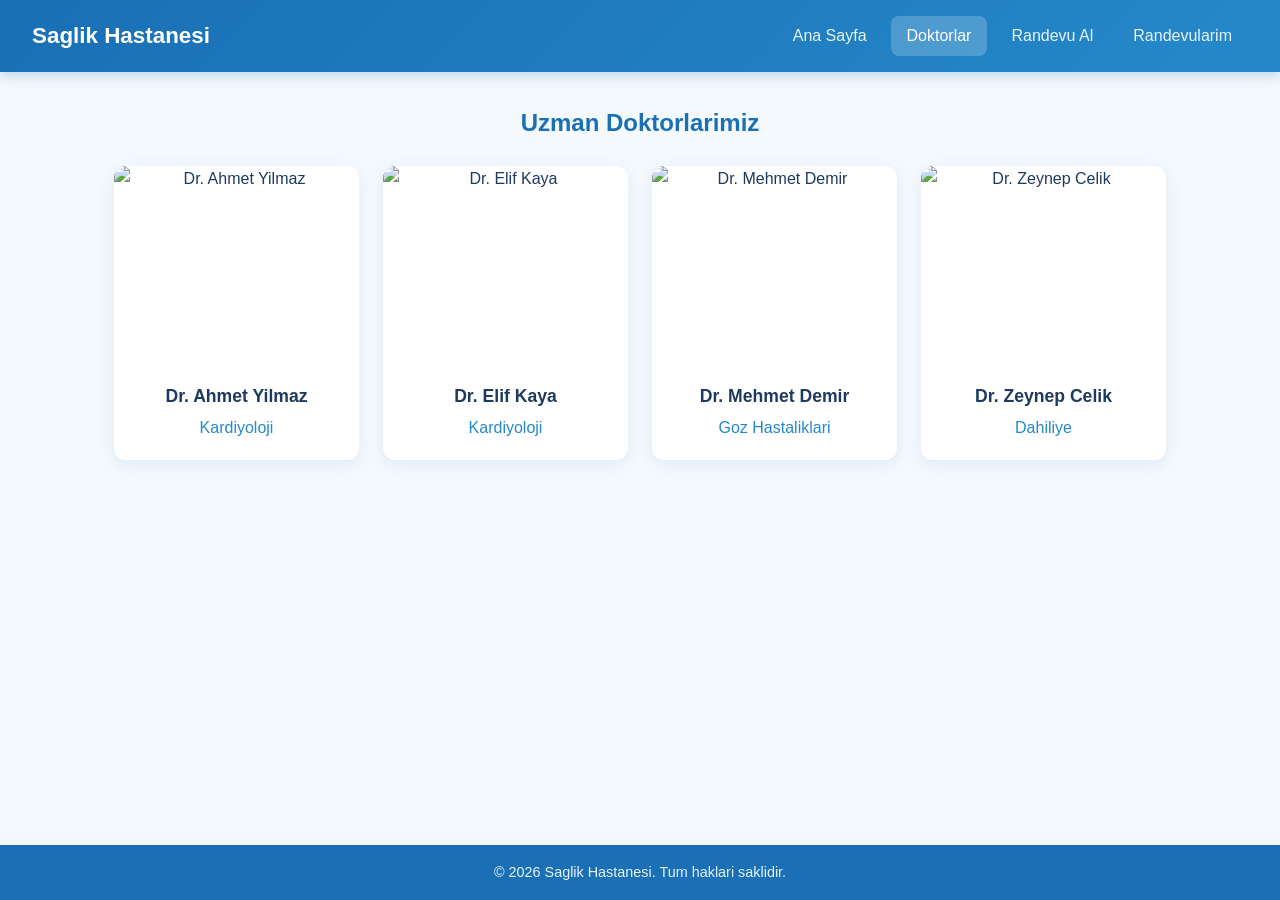
==== doktorlar.html @ 88ca6e51 "Ilk proje dosyaları oluşturuldu" ====
<!--
  ust-menu, logo-baslik, menu-link: ust navigasyon
  doktorlar-alan: doktor kartlarinin bulundugu ana bolum
  doktor-karti: tek doktor karti kutusu
  doktor-foto: doktor fotografi placeholder img
  doktor-isim: doktor adi basligi
  doktor-bolum: uzmanlik bolumu metni
  sayfa-alt: alt bilgi
-->
<!DOCTYPE html>
<html lang="tr">
<head>
  <meta charset="UTF-8">
  <meta name="viewport" content="width=device-width, initial-scale=1.0">
  <title>Doktorlar | Saglik Hastanesi</title>
  <link rel="stylesheet" href="style.css">
</head>
<body>
  <header class="ust-menu">
    <a href="index.html" class="logo-link"><h1 class="logo-baslik">Saglik Hastanesi</h1></a>
    <nav>
      <a class="menu-link" href="index.html">Ana Sayfa</a>
      <a class="menu-link aktif" href="doktorlar.html">Doktorlar</a>
      <a class="menu-link" href="randevu-al.html">Randevu Al</a>
      <a class="menu-link" href="randevularim.html">Randevularim</a>
    </nav>
  </header>

  <main>
    <h2 class="sayfa-baslik">Uzman Doktorlarimiz</h2>
    <section class="doktorlar-alan">
      <article class="doktor-karti">
        <img class="doktor-foto" src="https://via.placeholder.com/300x220/1a6fb5/ffffff?text=Dr.+Ahmet" alt="Dr. Ahmet Yilmaz">
        <h3 class="doktor-isim">Dr. Ahmet Yilmaz</h3>
        <p class="doktor-bolum">Kardiyoloji</p>
      </article>
      <article class="doktor-karti">
        <img class="doktor-foto" src="https://via.placeholder.com/300x220/2589c9/ffffff?text=Dr.+Elif" alt="Dr. Elif Kaya">
        <h3 class="doktor-isim">Dr. Elif Kaya</h3>
        <p class="doktor-bolum">Kardiyoloji</p>
      </article>
      <article class="doktor-karti">
        <img class="doktor-foto" src="https://via.placeholder.com/300x220/1a6fb5/ffffff?text=Dr.+Mehmet" alt="Dr. Mehmet Demir">
        <h3 class="doktor-isim">Dr. Mehmet Demir</h3>
        <p class="doktor-bolum">Goz Hastaliklari</p>
      </article>
      <article class="doktor-karti">
        <img class="doktor-foto" src="https://via.placeholder.com/300x220/2589c9/ffffff?text=Dr.+Zeynep" alt="Dr. Zeynep Celik">
        <h3 class="doktor-isim">Dr. Zeynep Celik</h3>
        <p class="doktor-bolum">Dahiliye</p>
      </article>
    </section>
  </main>

  <footer class="sayfa-alt">
    <p>&copy; 2026 Saglik Hastanesi. Tum haklari saklidir.</p>
  </footer>
</body>
</html>
---- style.css ----
/*
  ust-menu: ust navigasyon ve logo
  menu-link, aktif: menu baglantilari ve secili sayfa
  hero-kutusu, hero-gorsel, hero-metin: ana sayfa karşılama
  hakkimda-kutu: hastane hakkinda metin kutusu
  doktorlar-alan, doktor-karti, doktor-foto: doktor kartlari
  randevu-formu, gonder-buton: randevu formu ve buton
  ad-soyad-satir, tarih-secim-satir: yan yana secim satirlari
  saat-ac-buton, saat-panel, saat-izgara: saat secim alani
  saat-slot, dolu, secili, gizli: saat kutusu durumlari
  sms-notu: soluk SMS bilgi yazisi
  randevu-liste-kutu, randevu-tablo: randevu listesi tablosu
  bos-mesaj: bos liste uyarisi
  durum-aktif: yesil aktif yazisi
  durum-iptal: iptal edilmis yazisi
  iptal-buton: kirmizi yuvarlatilmis iptal dugmesi
  durum-hucre: durum ve buton hucre stili
  sayfa-alt: footer
*/
* { box-sizing: border-box; margin: 0; padding: 0; }

body {
  font-family: "Segoe UI", Arial, sans-serif;
  background: #f4f9fd;
  color: #1e3a5f;
  line-height: 1.6;
  min-height: 100vh;
  display: flex;
  flex-direction: column;
}

main { flex: 1; padding: 2rem 1.5rem; max-width: 1100px; margin: 0 auto; width: 100%; }

.ust-menu {
  background: linear-gradient(135deg, #1a6fb5, #2589c9);
  color: #fff;
  padding: 1rem 2rem;
  display: flex;
  flex-wrap: wrap;
  align-items: center;
  justify-content: space-between;
  gap: 1rem;
  box-shadow: 0 4px 12px rgba(26, 111, 181, 0.25);
}

.logo-link { text-decoration: none; color: inherit; }

.logo-link:hover .logo-baslik { opacity: 0.9; }

.logo-baslik { font-size: 1.4rem; font-weight: 600; color: #fff; }

.ust-menu nav { display: flex; flex-wrap: wrap; gap: 0.5rem; }

.menu-link {
  color: #e8f4fc;
  text-decoration: none;
  padding: 0.45rem 1rem;
  border-radius: 8px;
  transition: background 0.2s;
}

.menu-link:hover, .menu-link.aktif { background: rgba(255, 255, 255, 0.2); color: #fff; }

.hero-kutusu {
  position: relative;
  border-radius: 16px;
  overflow: hidden;
  box-shadow: 0 8px 24px rgba(26, 111, 181, 0.15);
  margin-bottom: 2rem;
}

.hero-gorsel { width: 100%; height: 320px; object-fit: cover; display: block; }

.hero-metin {
  position: absolute;
  bottom: 0;
  left: 0;
  right: 0;
  padding: 2rem;
  background: linear-gradient(transparent, rgba(26, 111, 181, 0.85));
  color: #fff;
}

.hero-metin h2 { font-size: 2rem; margin-bottom: 0.25rem; }

.hakkimda-kutu {
  background: #fff;
  padding: 1.75rem;
  border-radius: 12px;
  box-shadow: 0 4px 16px rgba(0, 0, 0, 0.06);
}

.hakkimda-kutu h3 { color: #1a6fb5; margin-bottom: 0.75rem; }

.sayfa-baslik { text-align: center; color: #1a6fb5; margin-bottom: 1.5rem; }

.doktorlar-alan {
  display: grid;
  grid-template-columns: repeat(auto-fit, minmax(240px, 1fr));
  gap: 1.5rem;
}

.doktor-karti {
  background: #fff;
  border-radius: 12px;
  overflow: hidden;
  box-shadow: 0 4px 16px rgba(26, 111, 181, 0.1);
  text-align: center;
  transition: transform 0.2s;
}

.doktor-karti:hover { transform: translateY(-4px); }

.doktor-foto { width: 100%; height: 200px; object-fit: cover; display: block; }

.doktor-isim { padding: 1rem 1rem 0.25rem; font-size: 1.1rem; }

.doktor-bolum { padding: 0 1rem 1.25rem; color: #2589c9; font-weight: 500; }

.form-sayfa, .liste-sayfa { display: flex; flex-direction: column; align-items: center; }

.randevu-formu {
  background: #fff;
  padding: 2rem 2.25rem;
  border-radius: 12px;
  box-shadow: 0 6px 20px rgba(26, 111, 181, 0.12);
  width: 100%;
  max-width: 540px;
  display: flex;
  flex-direction: column;
  align-items: center;
  gap: 0.5rem;
}

.randevu-formu > label,
.randevu-formu > input,
.randevu-formu > select,
.randevu-formu > small,
.randevu-formu > .ad-soyad-satir,
.randevu-formu > .tarih-secim-satir,
.randevu-formu > .saat-secim-wrap,
.randevu-formu > .gonder-buton {
  width: 100%;
  max-width: 460px;
}

.ad-soyad-satir,
.tarih-secim-satir {
  display: grid;
  grid-template-columns: 1fr 1fr;
  gap: 1rem;
  margin-top: 0.25rem;
}

.ad-soyad-satir > div { min-width: 0; }

.tarih-secim-satir select { margin-top: 0; }

.randevu-formu label { font-weight: 500; margin-top: 0.5rem; color: #1a6fb5; align-self: flex-start; max-width: 460px; width: 100%; }

.ad-soyad-satir label { margin-top: 0; }

.randevu-formu input,
.randevu-formu select {
  width: 100%;
  max-width: 100%;
  padding: 0.65rem 0.85rem;
  border: 1px solid #c5dff0;
  border-radius: 8px;
  font-size: 1rem;
  box-sizing: border-box;
}

.randevu-formu input:focus,
.randevu-formu select:focus {
  outline: none;
  border-color: #1a6fb5;
  box-shadow: 0 0 0 3px rgba(26, 111, 181, 0.15);
}

.sms-notu { color: #8aa8c4; font-size: 0.8rem; margin-top: -0.25rem; align-self: flex-start; }

.saat-secim-wrap { position: relative; margin-top: 0.25rem; }

.saat-ac-buton {
  width: 100%;
  padding: 0.65rem 0.85rem;
  border: 1px solid #c5dff0;
  border-radius: 8px;
  background: #fff;
  color: #1e3a5f;
  font-size: 1rem;
  text-align: left;
  cursor: pointer;
}

.saat-ac-buton:hover { border-color: #1a6fb5; }

.saat-panel {
  margin-top: 0.75rem;
  padding: 1rem;
  background: #f8fbfe;
  border: 1px solid #c5dff0;
  border-radius: 10px;
  box-shadow: 0 4px 12px rgba(26, 111, 181, 0.1);
}

.saat-panel.gizli { display: none; }

.saat-panel-baslik { font-size: 0.85rem; color: #5a7a9a; margin-bottom: 0.75rem; text-align: center; }

.saat-izgara { display: grid; grid-template-columns: repeat(4, 1fr); gap: 0.5rem; }

.saat-slot {
  padding: 0.5rem 0.25rem;
  border: 1px solid #c5dff0;
  border-radius: 8px;
  background: #fff;
  color: #1a6fb5;
  font-size: 0.85rem;
  font-weight: 500;
  cursor: pointer;
  transition: background 0.15s, border-color 0.15s;
}

.saat-slot:hover { background: #e8f4fc; border-color: #1a6fb5; }

.saat-slot.secili { background: #1a6fb5; color: #fff; border-color: #1a6fb5; }

.saat-slot.dolu {
  background: #e8eef3;
  color: #a8b8c8;
  border-color: #dce4ec;
  cursor: not-allowed;
  opacity: 0.55;
}

.gonder-buton {
  margin-top: 1rem;
  padding: 0.75rem;
  max-width: 460px;
  background: #1a6fb5;
  color: #fff;
  border: none;
  border-radius: 8px;
  font-size: 1rem;
  font-weight: 600;
  cursor: pointer;
  transition: background 0.2s;
}

.gonder-buton:hover { background: #155a94; }

.randevu-liste-kutu {
  width: 100%;
  max-width: 960px;
  background: #fff;
  border-radius: 12px;
  box-shadow: 0 4px 16px rgba(26, 111, 181, 0.1);
  padding: 1.5rem;
  overflow-x: auto;
}

.randevu-tablo { width: 100%; border-collapse: collapse; }

.randevu-tablo th,
.randevu-tablo td { padding: 0.75rem 1rem; text-align: left; border-bottom: 1px solid #e8f0f6; }

.randevu-tablo th { background: #e8f4fc; color: #1a6fb5; font-weight: 600; }

.randevu-tablo tr:hover td { background: #f8fbfe; }

.durum-hucre { white-space: nowrap; }

.durum-aktif {
  color: #1e9e5a;
  font-weight: 600;
  margin-right: 0.5rem;
}

.durum-iptal { color: #9aa8b8; font-weight: 500; }

.iptal-buton {
  padding: 0.4rem 0.85rem;
  background: #d64545;
  color: #fff;
  border: none;
  border-radius: 20px;
  font-size: 0.85rem;
  font-weight: 600;
  cursor: pointer;
  transition: background 0.2s;
}

.iptal-buton:hover { background: #b83838; }

.bos-mesaj { text-align: center; color: #8aa8c4; padding: 2rem; }

.sayfa-alt {
  text-align: center;
  padding: 1rem;
  background: #1a6fb5;
  color: #e8f4fc;
  font-size: 0.9rem;
  margin-top: auto;
}

@media (max-width: 600px) {
  .hero-gorsel { height: 220px; }
  .hero-metin h2 { font-size: 1.5rem; }
  .randevu-formu { padding: 1.5rem 1.25rem; max-width: 100%; }
  .ad-soyad-satir,
  .tarih-secim-satir { grid-template-columns: 1fr; }
  .saat-izgara { grid-template-columns: repeat(3, 1fr); }
}
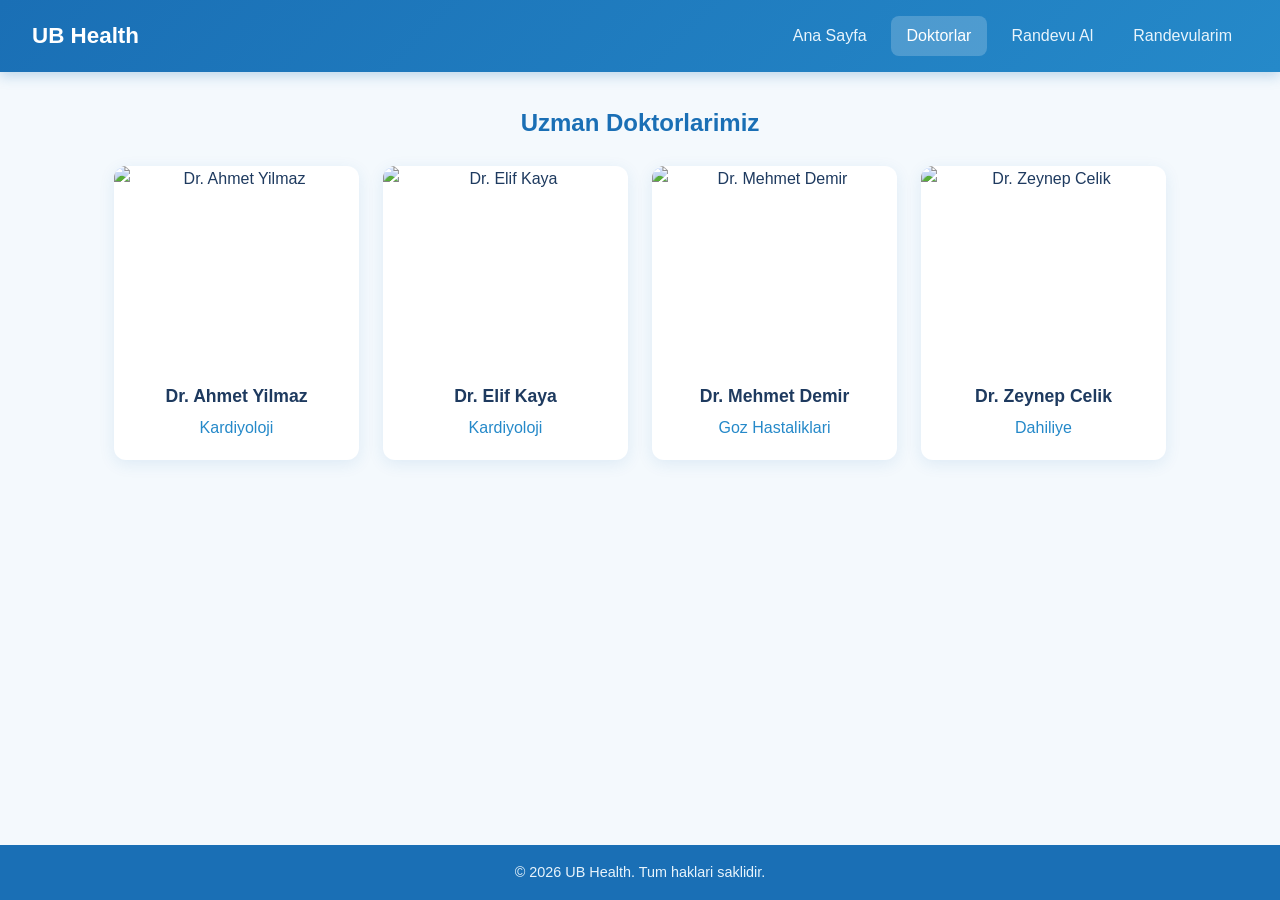
==== commit a6079606: "UB health isim degisikligi" ====
--- a/doktorlar.html
+++ b/doktorlar.html
@@ -12,12 +12,12 @@
 <head>
   <meta charset="UTF-8">
   <meta name="viewport" content="width=device-width, initial-scale=1.0">
-  <title>Doktorlar | Saglik Hastanesi</title>
+  <title>Doktorlar | UB Health</title>
   <link rel="stylesheet" href="style.css">
 </head>
 <body>
   <header class="ust-menu">
-    <a href="index.html" class="logo-link"><h1 class="logo-baslik">Saglik Hastanesi</h1></a>
+    <a href="index.html" class="logo-link"><h1 class="logo-baslik">UB Health</h1></a>
     <nav>
       <a class="menu-link" href="index.html">Ana Sayfa</a>
       <a class="menu-link aktif" href="doktorlar.html">Doktorlar</a>
@@ -53,7 +53,7 @@
   </main>
 
   <footer class="sayfa-alt">
-    <p>&copy; 2026 Saglik Hastanesi. Tum haklari saklidir.</p>
+    <p>&copy; 2026 UB Health. Tum haklari saklidir.</p>
   </footer>
 </body>
 </html>
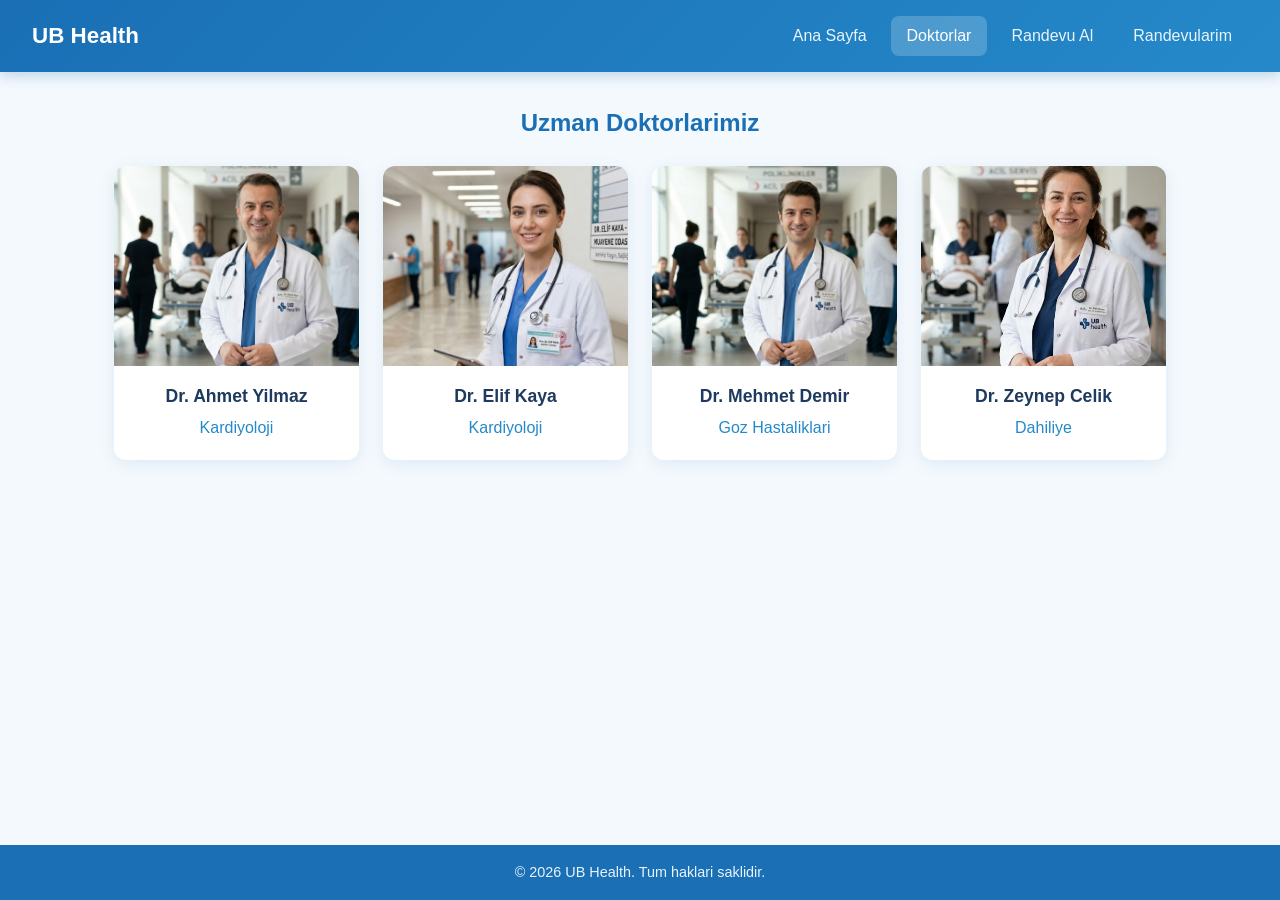
==== commit 451472e0: "resimler eklendi" ====
--- a/doktorlar.html
+++ b/doktorlar.html
@@ -30,22 +30,22 @@
     <h2 class="sayfa-baslik">Uzman Doktorlarimiz</h2>
     <section class="doktorlar-alan">
       <article class="doktor-karti">
-        <img class="doktor-foto" src="https://via.placeholder.com/300x220/1a6fb5/ffffff?text=Dr.+Ahmet" alt="Dr. Ahmet Yilmaz">
+        <img class="doktor-foto" src="resimler/ahmetyilmaz.png" alt="Dr. Ahmet Yilmaz">
         <h3 class="doktor-isim">Dr. Ahmet Yilmaz</h3>
         <p class="doktor-bolum">Kardiyoloji</p>
       </article>
       <article class="doktor-karti">
-        <img class="doktor-foto" src="https://via.placeholder.com/300x220/2589c9/ffffff?text=Dr.+Elif" alt="Dr. Elif Kaya">
+        <img class="doktor-foto" src="resimler/elifkaya.png" alt="Dr. Elif Kaya">
         <h3 class="doktor-isim">Dr. Elif Kaya</h3>
         <p class="doktor-bolum">Kardiyoloji</p>
       </article>
       <article class="doktor-karti">
-        <img class="doktor-foto" src="https://via.placeholder.com/300x220/1a6fb5/ffffff?text=Dr.+Mehmet" alt="Dr. Mehmet Demir">
+        <img class="doktor-foto" src="resimler/mehmetdemir.png" alt="Dr. Mehmet Demir">
         <h3 class="doktor-isim">Dr. Mehmet Demir</h3>
         <p class="doktor-bolum">Goz Hastaliklari</p>
       </article>
       <article class="doktor-karti">
-        <img class="doktor-foto" src="https://via.placeholder.com/300x220/2589c9/ffffff?text=Dr.+Zeynep" alt="Dr. Zeynep Celik">
+        <img class="doktor-foto" src="resimler/zeynepcelik.png" alt="Dr. Zeynep Celik">
         <h3 class="doktor-isim">Dr. Zeynep Celik</h3>
         <p class="doktor-bolum">Dahiliye</p>
       </article>
--- a/style.css
+++ b/style.css
@@ -4,6 +4,8 @@
   hero-kutusu, hero-gorsel, hero-metin: ana sayfa karşılama
   hakkimda-kutu: hastane hakkinda metin kutusu
   doktorlar-alan, doktor-karti, doktor-foto: doktor kartlari
+  randevu-ikili, randevu-gorsel-kutu, randevu-gorsel-metin: randevu sayfasi sol gorsel alani
+  randevu-form-alan: randevu sayfasi sag form alani
   randevu-formu, gonder-buton: randevu formu ve buton
   ad-soyad-satir, tarih-secim-satir: yan yana secim satirlari
   saat-ac-buton, saat-panel, saat-izgara: saat secim alani
@@ -69,7 +71,7 @@
   margin-bottom: 2rem;
 }
 
-.hero-gorsel { width: 100%; height: 320px; object-fit: cover; display: block; }
+.hero-gorsel { width: 100%; height: 450px; object-fit: cover; display: block; }
 
 .hero-metin {
   position: absolute;
@@ -118,6 +120,61 @@
 .doktor-bolum { padding: 0 1rem 1.25rem; color: #2589c9; font-weight: 500; }
 
 .form-sayfa, .liste-sayfa { display: flex; flex-direction: column; align-items: center; }
+
+.randevu-sayfa { width: 100%; max-width: 1100px; }
+
+.randevu-ikili {
+  display: grid;
+  grid-template-columns: 1fr 1fr;
+  gap: 2rem;
+  width: 100%;
+  align-items: stretch;
+}
+
+.randevu-gorsel-alan {
+  border-radius: 12px;
+  overflow: hidden;
+  box-shadow: 0 6px 20px rgba(26, 111, 181, 0.12);
+  min-height: 100%;
+}
+
+.randevu-gorsel-kutu {
+  position: relative;
+  width: 100%;
+  min-height: 520px;
+  height: 100%;
+}
+
+.randevu-gorsel {
+  width: 100%;
+  height: 100%;
+  min-height: 520px;
+  object-fit: cover;
+  display: block;
+}
+
+.randevu-gorsel-metin {
+  position: absolute;
+  bottom: 0;
+  left: 0;
+  right: 0;
+  padding: 2rem;
+  background: linear-gradient(transparent, rgba(26, 111, 181, 0.85));
+  color: #fff;
+}
+
+.randevu-gorsel-metin h2 { font-size: 1.75rem; margin-bottom: 0.25rem; }
+
+.randevu-gorsel-metin p { font-size: 1rem; opacity: 0.95; }
+
+.randevu-form-alan {
+  display: flex;
+  flex-direction: column;
+  align-items: center;
+  width: 100%;
+}
+
+.randevu-form-alan .sayfa-baslik { margin-bottom: 1rem; }
 
 .randevu-formu {
   background: #fff;
@@ -305,6 +362,14 @@
   margin-top: auto;
 }
 
+@media (max-width: 768px) {
+  .randevu-ikili { grid-template-columns: 1fr; }
+  .randevu-gorsel-kutu,
+  .randevu-gorsel { min-height: 240px; }
+  .randevu-gorsel-metin { padding: 1.25rem; }
+  .randevu-gorsel-metin h2 { font-size: 1.35rem; }
+}
+
 @media (max-width: 600px) {
   .hero-gorsel { height: 220px; }
   .hero-metin h2 { font-size: 1.5rem; }
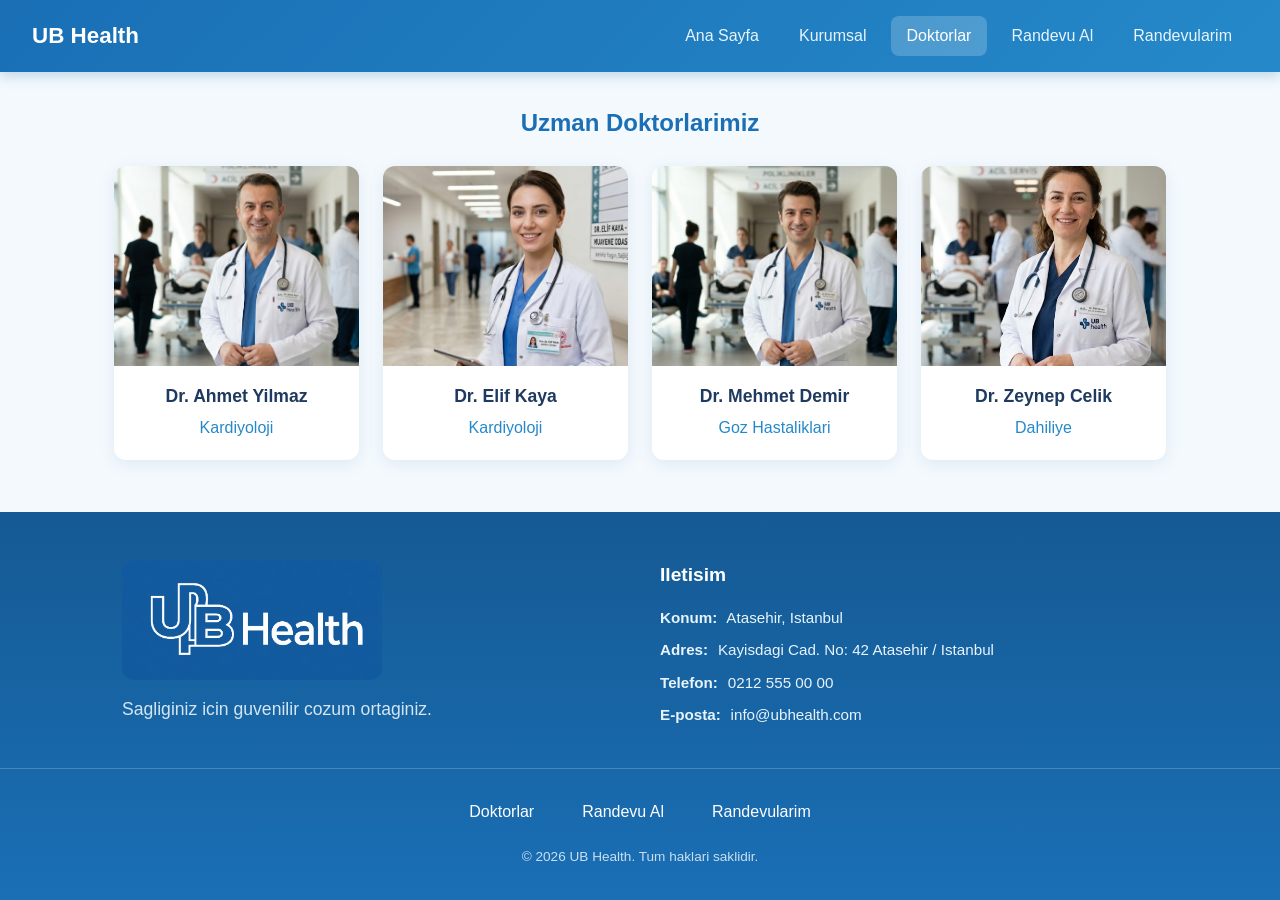
==== commit 06db889e: "gorsel iyilestirmeler yapıldı" ====
--- a/doktorlar.html
+++ b/doktorlar.html
@@ -5,7 +5,7 @@
   doktor-foto: doktor fotografi placeholder img
   doktor-isim: doktor adi basligi
   doktor-bolum: uzmanlik bolumu metni
-  sayfa-alt: alt bilgi
+  buyuk-footer: genis alt bilgi alani
 -->
 <!DOCTYPE html>
 <html lang="tr">
@@ -20,6 +20,7 @@
     <a href="index.html" class="logo-link"><h1 class="logo-baslik">UB Health</h1></a>
     <nav>
       <a class="menu-link" href="index.html">Ana Sayfa</a>
+      <a class="menu-link" href="kurumsal.html">Kurumsal</a>
       <a class="menu-link aktif" href="doktorlar.html">Doktorlar</a>
       <a class="menu-link" href="randevu-al.html">Randevu Al</a>
       <a class="menu-link" href="randevularim.html">Randevularim</a>
@@ -52,8 +53,30 @@
     </section>
   </main>
 
-  <footer class="sayfa-alt">
-    <p>&copy; 2026 UB Health. Tum haklari saklidir.</p>
+  <footer class="buyuk-footer">
+    <div class="footer-icerik">
+      <div class="footer-logo-alan">
+        <a href="index.html" class="footer-logo-link">
+          <img class="footer-logo-gorsel" src="resimler/logo.png" alt="UB Health logo">
+        </a>
+        <p class="footer-slogan">Sagliginiz icin guvenilir cozum ortaginiz.</p>
+      </div>
+      <div class="footer-bilgi-alan">
+        <h3 class="footer-baslik">Iletisim</h3>
+        <p class="footer-satir"><span>Konum:</span> Atasehir, Istanbul</p>
+        <p class="footer-satir"><span>Adres:</span> Kayisdagi Cad. No: 42 Atasehir / Istanbul</p>
+        <p class="footer-satir"><span>Telefon:</span> <a href="tel:02125550000">0212 555 00 00</a></p>
+        <p class="footer-satir"><span>E-posta:</span> <a href="mailto:info@ubhealth.com">info@ubhealth.com</a></p>
+      </div>
+    </div>
+    <div class="footer-menu-alan">
+      <nav class="footer-menu">
+        <a class="footer-link" href="doktorlar.html">Doktorlar</a>
+        <a class="footer-link" href="randevu-al.html">Randevu Al</a>
+        <a class="footer-link" href="randevularim.html">Randevularim</a>
+      </nav>
+      <p class="footer-telif">&copy; 2026 UB Health. Tum haklari saklidir.</p>
+    </div>
   </footer>
 </body>
 </html>
--- a/style.css
+++ b/style.css
@@ -1,8 +1,15 @@
 /*
   ust-menu: ust navigasyon ve logo
   menu-link, aktif: menu baglantilari ve secili sayfa
-  hero-kutusu, hero-gorsel, hero-metin: ana sayfa karşılama
-  hakkimda-kutu: hastane hakkinda metin kutusu
+  hero-kutusu, hero-video, hero-metin: ana sayfa karşılama videosu
+  hastane-bolumu, hastane-kaydirici, hastane-karti: hastane kartlari slayt alani
+  konum-ac, konum-detay: konum acilir kutusu
+  kaydir-ok: slayt ok dugmeleri
+  istatistik-bolumu: istatistik kartlari alani
+  istatistik-izgara: istatistik kartlarini tutan ızgara
+  istatistik-karti: tek istatistik karti (acik mavi arka plan, beyaz yazi)
+  istatistik-sayi: buyuk sayi metni
+  istatistik-aciklama: kucuk aciklama metni
   doktorlar-alan, doktor-karti, doktor-foto: doktor kartlari
   randevu-ikili, randevu-gorsel-kutu, randevu-gorsel-metin: randevu sayfasi sol gorsel alani
   randevu-form-alan: randevu sayfasi sag form alani
@@ -17,7 +24,9 @@
   durum-iptal: iptal edilmis yazisi
   iptal-buton: kirmizi yuvarlatilmis iptal dugmesi
   durum-hucre: durum ve buton hucre stili
-  sayfa-alt: footer
+  vizyon-banner, vizyon-kutu: arka plan gorselli vizyon alani
+  kurumsal-sayfa, kurumsal-kutu, hizmet-listesi: kurumsal sayfa bolumleri
+  buyuk-footer, footer-icerik, footer-menu: genis alt bilgi alani
 */
 * { box-sizing: border-box; margin: 0; padding: 0; }
 
@@ -71,7 +80,13 @@
   margin-bottom: 2rem;
 }
 
-.hero-gorsel { width: 100%; height: 450px; object-fit: cover; display: block; }
+.hero-video {
+  width: 100%;
+  height: 450px;
+  object-fit: cover;
+  display: block;
+  background: #1a6fb5;
+}
 
 .hero-metin {
   position: absolute;
@@ -85,14 +100,175 @@
 
 .hero-metin h2 { font-size: 2rem; margin-bottom: 0.25rem; }
 
-.hakkimda-kutu {
+.anasayfa-main {
+  flex: 1;
+  display: flex;
+  flex-direction: column;
+  padding: 0;
+  max-width: none;
+  width: 100%;
+}
+
+.anasayfa-main .hero-kutusu {
+  margin-bottom: 0;
+  border-radius: 0;
+}
+
+.hastane-bolumu {
+  flex-shrink: 0;
+  padding: 2.5rem 1.5rem 3rem;
+  background: #f4f9fd;
+  max-width: 1200px;
+  margin: 0 auto;
+  width: 100%;
+}
+
+.hastane-baslik {
+  text-align: center;
+  color: #1a6fb5;
+  font-size: 1.75rem;
+  margin-bottom: 2rem;
+}
+
+.hastane-kaydirici {
+  display: flex;
+  align-items: center;
+  gap: 0.75rem;
+}
+
+.hastane-pencere {
+  flex: 1;
+  overflow: hidden;
+}
+
+.hastane-izgara {
+  display: flex;
+  width: 200%;
+  transition: transform 0.4s ease;
+}
+
+.hastane-karti {
+  flex: 0 0 25%;
+  padding: 0 0.75rem;
+  display: flex;
+  flex-direction: column;
+}
+
+.hastane-karti-ust {
   background: #fff;
-  padding: 1.75rem;
-  border-radius: 12px;
-  box-shadow: 0 4px 16px rgba(0, 0, 0, 0.06);
-}
-
-.hakkimda-kutu h3 { color: #1a6fb5; margin-bottom: 0.75rem; }
+  padding: 1.5rem 1.5rem 1rem;
+  border-radius: 12px 12px 0 0;
+  box-shadow: 0 4px 16px rgba(26, 111, 181, 0.08);
+  flex: 1;
+}
+
+.hastane-karti h3 {
+  font-size: 1.2rem;
+  color: #1e3a5f;
+  margin-bottom: 0.75rem;
+}
+
+.hastane-karti-ust > p {
+  color: #5a7a9a;
+  font-size: 0.95rem;
+  margin-bottom: 1rem;
+  line-height: 1.5;
+}
+
+.konum-ac {
+  display: block;
+  width: 100%;
+  text-align: left;
+  padding: 0.65rem 0.85rem;
+  background: #f0f7fc;
+  border: 1px solid #c5dff0;
+  border-radius: 8px;
+  color: #1a6fb5;
+  font-size: 0.9rem;
+  font-weight: 500;
+  cursor: pointer;
+  transition: background 0.2s, border-color 0.2s;
+}
+
+.konum-ac:hover { background: #e8f4fc; border-color: #1a6fb5; }
+
+.konum-ac.acik { border-radius: 8px 8px 0 0; border-bottom-color: transparent; }
+
+.konum-detay {
+  padding: 0.85rem 1rem;
+  background: #f8fbfe;
+  border: 1px solid #c5dff0;
+  border-top: none;
+  border-radius: 0 0 8px 8px;
+  font-size: 0.88rem;
+  color: #1e3a5f;
+  margin-bottom: 0.5rem;
+}
+
+.konum-detay.gizli { display: none; }
+
+.hastane-tel { margin-top: 0.5rem; color: #1a6fb5; font-weight: 600; }
+
+.hastane-karti-gorsel {
+  width: 100%;
+  height: 200px;
+  object-fit: cover;
+  border-radius: 0 0 12px 12px;
+  box-shadow: 0 6px 16px rgba(26, 111, 181, 0.1);
+}
+
+.kaydir-ok {
+  flex-shrink: 0;
+  width: 44px;
+  height: 44px;
+  border: none;
+  border-radius: 50%;
+  background: #1a6fb5;
+  color: #fff;
+  font-size: 1.5rem;
+  line-height: 1;
+  cursor: pointer;
+  transition: background 0.2s, opacity 0.2s;
+}
+
+.kaydir-ok:hover:not(:disabled) { background: #155a94; }
+
+.kaydir-ok:disabled { opacity: 0.35; cursor: not-allowed; }
+
+.istatistik-bolumu {
+  padding: 0 1.5rem 3rem;
+  background: #f4f9fd;
+  max-width: 1200px;
+  margin: 0 auto;
+  width: 100%;
+}
+
+.istatistik-izgara {
+  display: grid;
+  grid-template-columns: 1fr 1fr;
+  gap: 1.5rem;
+}
+
+.istatistik-karti {
+  background: linear-gradient(135deg, #1a6fb5, #2589c9);
+  border-radius: 20px;
+  padding: 2.5rem 1.5rem;
+  text-align: center;
+  color: #fff;
+  box-shadow: 0 6px 20px rgba(26, 111, 181, 0.25);
+}
+
+.istatistik-sayi {
+  font-size: 3rem;
+  font-weight: 700;
+  margin-bottom: 0.5rem;
+}
+
+.istatistik-aciklama {
+  font-size: 1.25rem;
+  font-weight: 500;
+  opacity: 0.95;
+}
 
 .sayfa-baslik { text-align: center; color: #1a6fb5; margin-bottom: 1.5rem; }
 
@@ -353,14 +529,157 @@
 
 .bos-mesaj { text-align: center; color: #8aa8c4; padding: 2rem; }
 
-.sayfa-alt {
+.kurumsal-sayfa { padding: 0; max-width: none; width: 100%; }
+
+.vizyon-banner {
+  background-image: url('resimler/kurumsal.png');
+  background-size: cover;
+  background-position: center;
+  padding-bottom: 1rem;
+}
+
+.vizyon-banner-katman {
+  min-height: 360px;
+  display: flex;
+  align-items: center;
+  justify-content: center;
+  background: linear-gradient(135deg, rgba(21, 90, 148, 0.6), rgba(37, 137, 201, 0.5));
+}
+
+.kurumsal-baslik {
+  color: #fff;
+  font-size: 2.75rem;
+  font-weight: 700;
+  text-shadow: 0 2px 12px rgba(0, 0, 0, 0.3);
+}
+
+.vizyon-kutu {
+  position: relative;
+  z-index: 2;
+  max-width: 900px;
+  width: calc(100% - 3rem);
+  margin: -5rem auto 2.5rem;
+  background: #fff;
+  padding: 2.25rem 2.5rem;
+  border-radius: 16px;
+  box-shadow: 0 10px 32px rgba(26, 111, 181, 0.15);
+}
+
+.vizyon-kutu h3,
+.kurumsal-kutu h3 {
+  color: #1a6fb5;
+  font-size: 1.4rem;
+  margin-bottom: 1rem;
+}
+
+.vizyon-kutu p,
+.kurumsal-kutu p {
+  color: #1e3a5f;
+  margin-bottom: 0.75rem;
+  line-height: 1.7;
+}
+
+.kurumsal-icerik {
+  max-width: 900px;
+  margin: 0 auto;
+  padding: 0 1.5rem 3rem;
+  display: flex;
+  flex-direction: column;
+  gap: 2rem;
+}
+
+.kurumsal-kutu {
+  background: #fff;
+  padding: 2rem;
+  border-radius: 12px;
+  box-shadow: 0 4px 16px rgba(26, 111, 181, 0.1);
+}
+
+.hizmet-listesi {
+  margin: 0.5rem 0 0 1.25rem;
+  color: #1e3a5f;
+}
+
+.hizmet-listesi li { margin-bottom: 0.5rem; line-height: 1.6; }
+
+.buyuk-footer {
+  margin-top: auto;
+  background: linear-gradient(180deg, #155a94, #1a6fb5);
+  color: #e8f4fc;
+}
+
+.footer-icerik {
+  max-width: 1100px;
+  margin: 0 auto;
+  padding: 3rem 2rem 2rem;
+  display: grid;
+  grid-template-columns: 1fr 1fr;
+  gap: 2.5rem;
+  align-items: start;
+}
+
+.footer-logo-link {
+  display: flex;
+  align-items: center;
+  gap: 1rem;
+  text-decoration: none;
+  color: #fff;
+  margin-bottom: 1rem;
+}
+
+.footer-logo-gorsel {
+  width: 260px;
+  height: 120px;
+  border-radius: 12px;
+  object-fit: cover;
+}
+
+.footer-slogan { font-size: 1.1rem; opacity: 0.9; line-height: 1.5; }
+
+.footer-baslik {
+  font-size: 1.2rem;
+  margin-bottom: 1rem;
+  color: #fff;
+}
+
+.footer-satir {
+  margin-bottom: 0.6rem;
+  font-size: 0.95rem;
+  line-height: 1.5;
+}
+
+.footer-satir span { font-weight: 600; margin-right: 0.35rem; }
+
+.footer-satir a { color: #e8f4fc; text-decoration: none; }
+
+.footer-satir a:hover { text-decoration: underline; }
+
+.footer-menu-alan {
+  border-top: 1px solid rgba(255, 255, 255, 0.2);
+  padding: 1.5rem 2rem 2rem;
   text-align: center;
-  padding: 1rem;
-  background: #1a6fb5;
-  color: #e8f4fc;
-  font-size: 0.9rem;
-  margin-top: auto;
-}
+}
+
+.footer-menu {
+  display: flex;
+  justify-content: center;
+  flex-wrap: wrap;
+  gap: 1.5rem;
+  margin-bottom: 1rem;
+}
+
+.footer-link {
+  color: #fff;
+  text-decoration: none;
+  font-weight: 500;
+  padding: 0.35rem 0.75rem;
+  border-radius: 6px;
+  transition: background 0.2s;
+}
+
+.footer-link:hover { background: rgba(255, 255, 255, 0.15); }
+
+.footer-telif { font-size: 0.85rem; opacity: 0.85; }
 
 @media (max-width: 768px) {
   .randevu-ikili { grid-template-columns: 1fr; }
@@ -371,7 +690,12 @@
 }
 
 @media (max-width: 600px) {
-  .hero-gorsel { height: 220px; }
+  .footer-icerik { grid-template-columns: 1fr; padding: 2rem 1.25rem 1.5rem; }
+  .vizyon-banner-katman { min-height: 260px; }
+  .kurumsal-baslik { font-size: 2rem; }
+  .vizyon-kutu { width: calc(100% - 2rem); margin-top: -3.5rem; padding: 1.5rem; }
+  .kurumsal-kutu { padding: 1.5rem; }
+  .hero-video { height: 220px; }
   .hero-metin h2 { font-size: 1.5rem; }
   .randevu-formu { padding: 1.5rem 1.25rem; max-width: 100%; }
   .ad-soyad-satir,
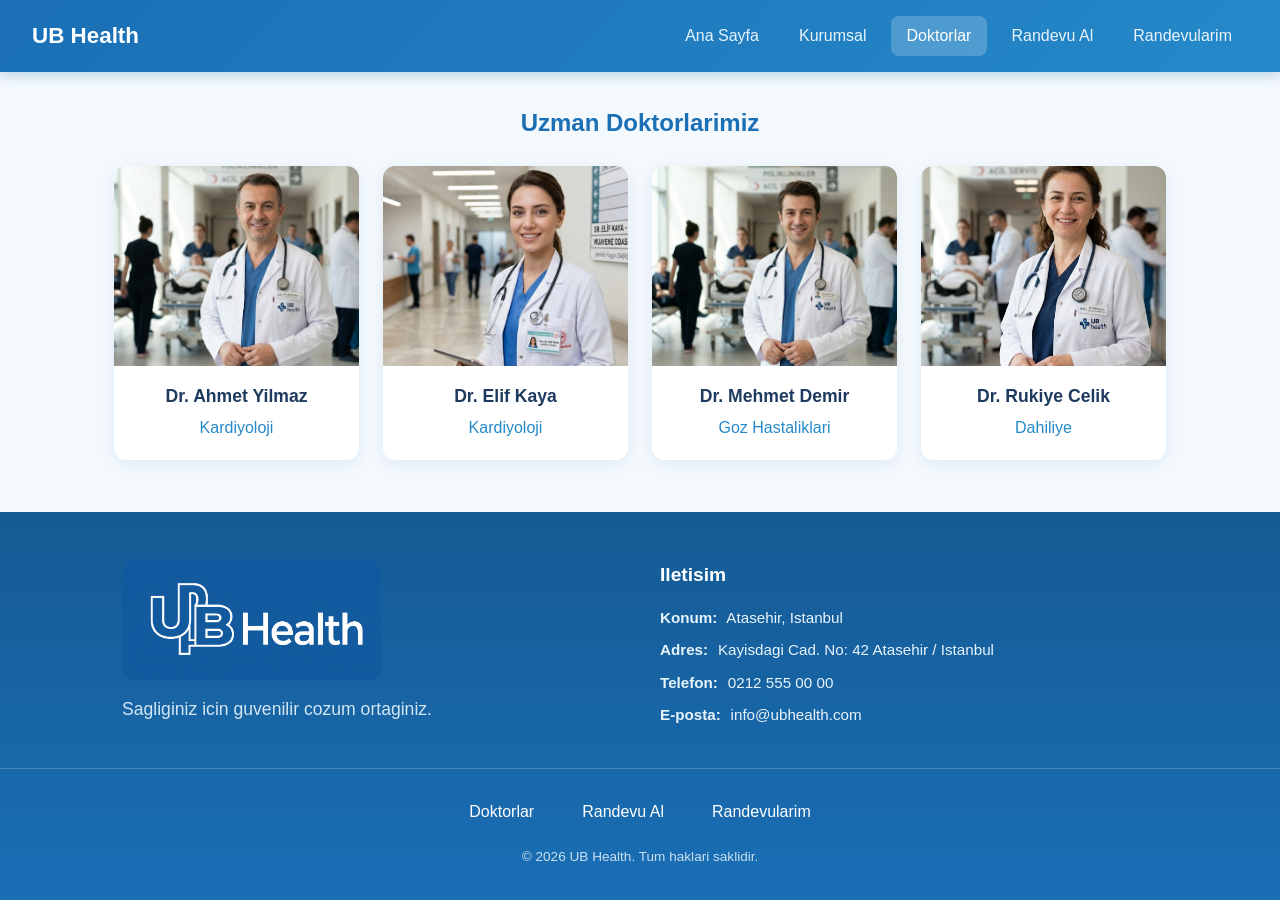
==== commit 0bf73cac: "randevu uyarıları güncellendi" ====
--- a/doktorlar.html
+++ b/doktorlar.html
@@ -47,7 +47,7 @@
       </article>
       <article class="doktor-karti">
         <img class="doktor-foto" src="resimler/zeynepcelik.png" alt="Dr. Zeynep Celik">
-        <h3 class="doktor-isim">Dr. Zeynep Celik</h3>
+        <h3 class="doktor-isim">Dr. Rukiye Celik</h3>
         <p class="doktor-bolum">Dahiliye</p>
       </article>
     </section>
--- a/style.css
+++ b/style.css
@@ -1,12 +1,12 @@
 /*
   ust-menu: ust navigasyon ve logo
   menu-link, aktif: menu baglantilari ve secili sayfa
-  hero-kutusu, hero-video, hero-metin: ana sayfa karşılama videosu
+  hero-kutusu, hero-video, hero-metin: ana sayfa karsilama videosu
   hastane-bolumu, hastane-kaydirici, hastane-karti: hastane kartlari slayt alani
   konum-ac, konum-detay: konum acilir kutusu
   kaydir-ok: slayt ok dugmeleri
   istatistik-bolumu: istatistik kartlari alani
-  istatistik-izgara: istatistik kartlarini tutan ızgara
+  istatistik-izgara: istatistik kartlarini tutan izgara
   istatistik-karti: tek istatistik karti (acik mavi arka plan, beyaz yazi)
   istatistik-sayi: buyuk sayi metni
   istatistik-aciklama: kucuk aciklama metni
@@ -27,6 +27,10 @@
   vizyon-banner, vizyon-kutu: arka plan gorselli vizyon alani
   kurumsal-sayfa, kurumsal-kutu, hizmet-listesi: kurumsal sayfa bolumleri
   buyuk-footer, footer-icerik, footer-menu: genis alt bilgi alani
+  bildirim-kutusu: alt sol kosedeki bildirim kapsayici
+  bildirim-mesaji: tek bildirim mesaji
+  hata-bildirimi: kirmizi arka planli hata mesaji
+  basari-bildirimi: yesil arka planli basari mesaji
 */
 * { box-sizing: border-box; margin: 0; padding: 0; }
 
@@ -528,6 +532,44 @@
 .iptal-buton:hover { background: #b83838; }
 
 .bos-mesaj { text-align: center; color: #8aa8c4; padding: 2rem; }
+
+.bildirim-kutusu {
+  position: fixed;
+  bottom: 20px;
+  left: 20px;
+  z-index: 1000;
+  display: flex;
+  flex-direction: column;
+  gap: 10px;
+}
+
+.bildirim-mesaji {
+  padding: 15px 25px;
+  border-radius: 8px;
+  color: white;
+  font-weight: 500;
+  box-shadow: 0 4px 16px rgba(0, 0, 0, 0.2);
+  animation: bildirimGoster 0.3s ease-out;
+}
+
+@keyframes bildirimGoster {
+  from {
+    opacity: 0;
+    transform: translateY(20px);
+  }
+  to {
+    opacity: 1;
+    transform: translateY(0);
+  }
+}
+
+.hata-bildirimi {
+  background: linear-gradient(135deg, #d64545, #c0392b);
+}
+
+.basari-bildirimi {
+  background: linear-gradient(135deg, #27ae60, #2ecc71);
+}
 
 .kurumsal-sayfa { padding: 0; max-width: none; width: 100%; }
 
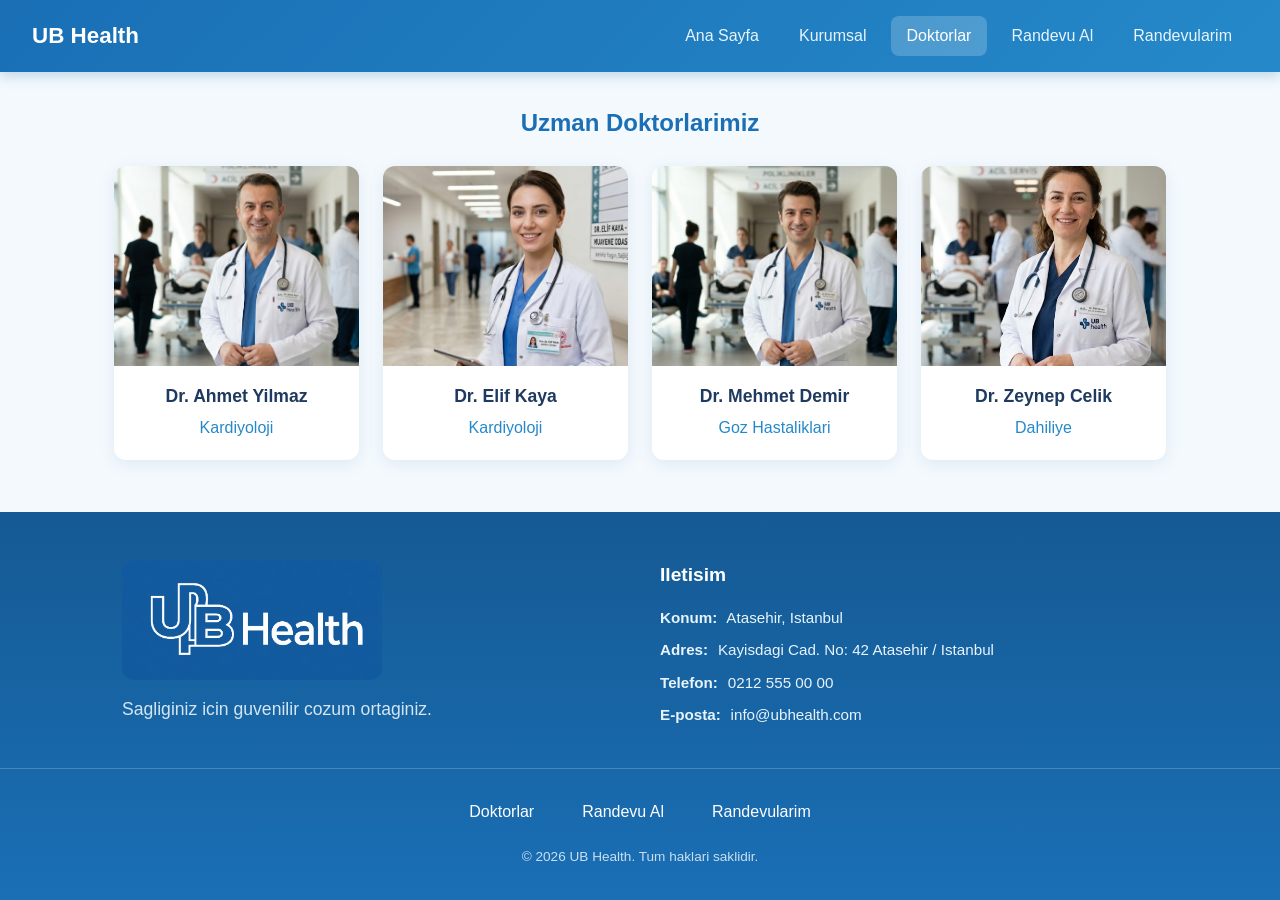
==== commit 8dafd998: "checkpoint" ====
--- a/doktorlar.html
+++ b/doktorlar.html
@@ -47,7 +47,7 @@
       </article>
       <article class="doktor-karti">
         <img class="doktor-foto" src="resimler/zeynepcelik.png" alt="Dr. Zeynep Celik">
-        <h3 class="doktor-isim">Dr. Rukiye Celik</h3>
+        <h3 class="doktor-isim">Dr. Zeynep Celik</h3>
         <p class="doktor-bolum">Dahiliye</p>
       </article>
     </section>
